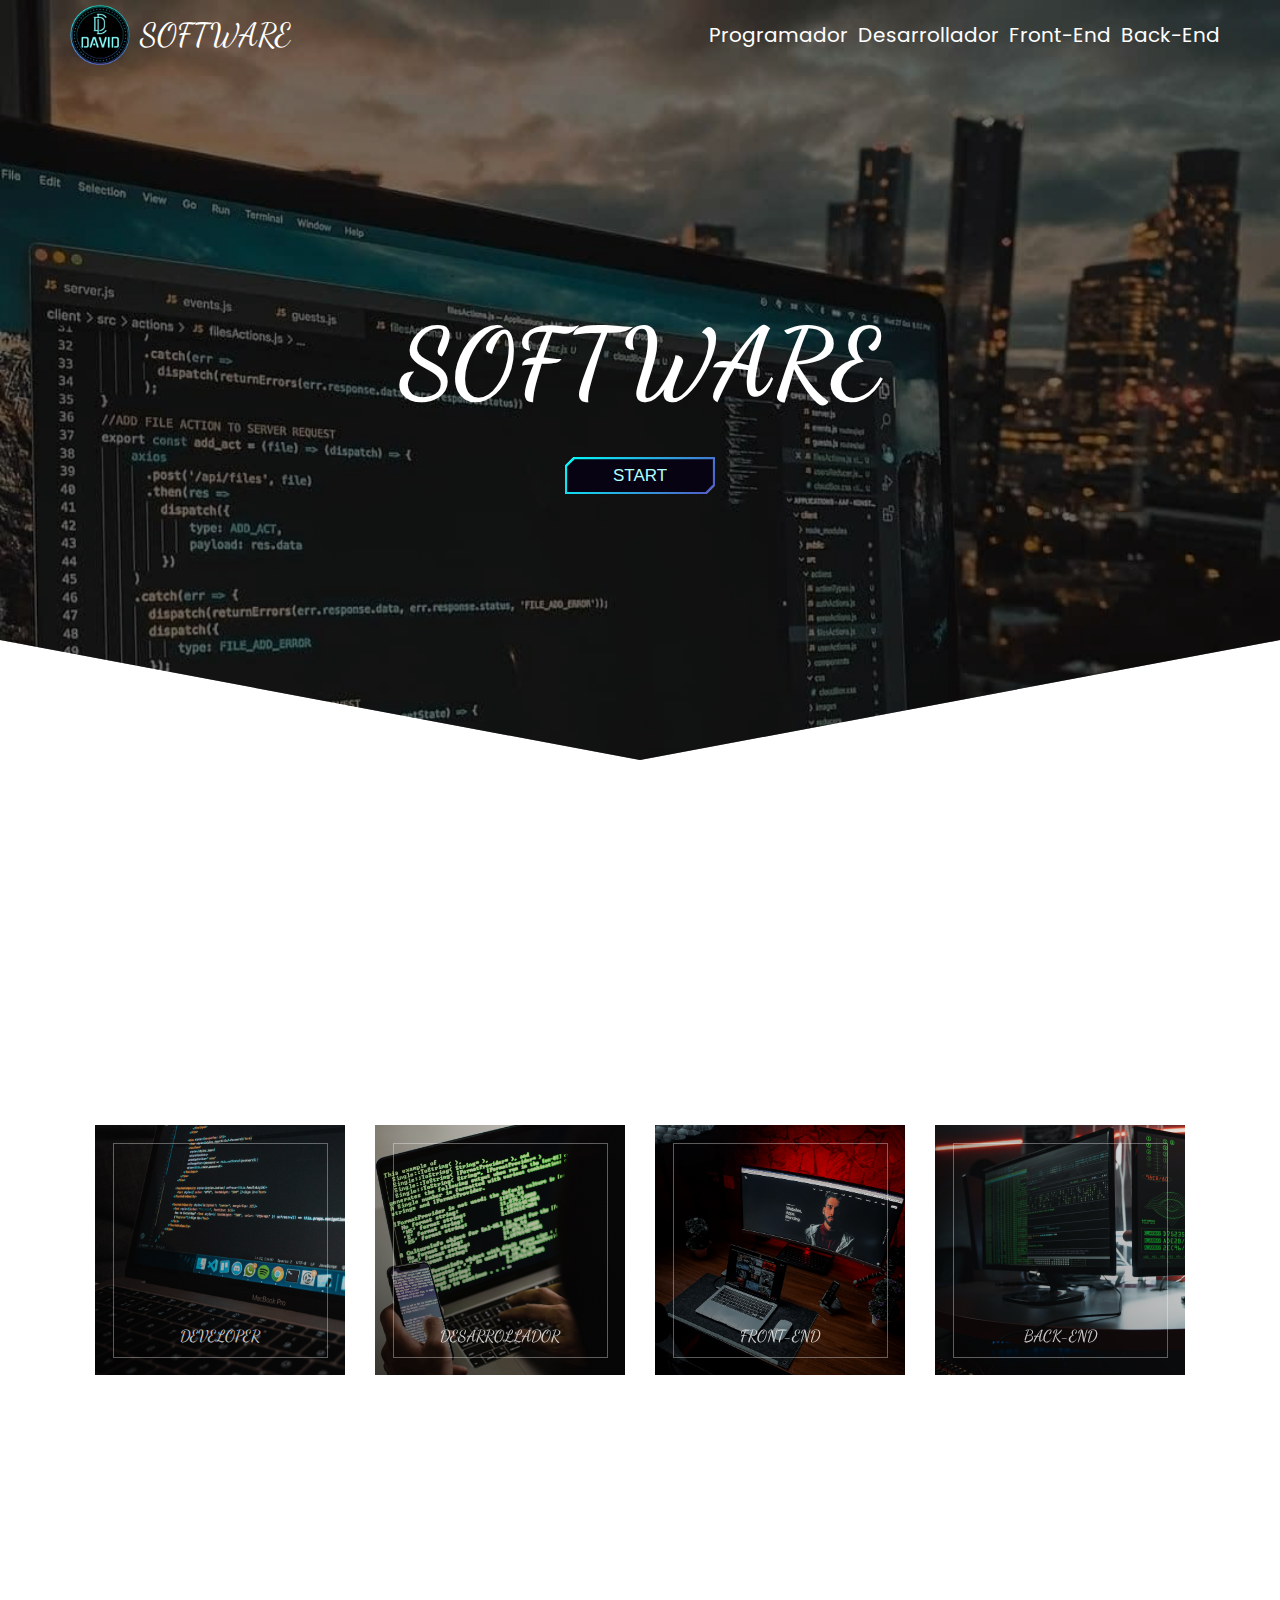
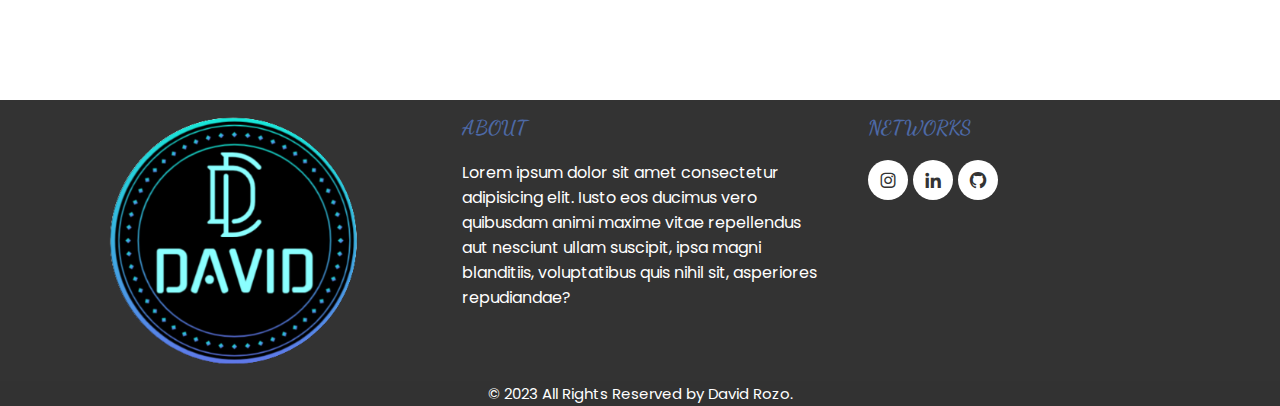
==== index.HTML @ 2abbb398 "Se agrega el proyecto" ====
<!DOCTYPE html>
<html lang="en">

<head>
    <meta charset="UTF-8">
    <meta http-equiv="X-UA-Compatible" content="IE=edge">
    <meta name="viewport" content="width=device-width, initial-scale=1.0">
    <link href='https://unpkg.com/boxicons@2.1.4/css/boxicons.min.css' rel='stylesheet'>
    <link rel="shortcut icon" href="./ASSETS/IMG/Logo-DavidTr.png" type="image/x-icon">
    <link rel="stylesheet" href="./ASSETS/CSS/style.css">
    <title>Document</title>
</head>

<body>
    <header class="hero">
        <nav class="nav container">
            <div class="nav_logo">
                <img src="./ASSETS/IMG/Logo-DavidTr.png" alt="Logo-DavidTR">
                <span>SOFTWARE</span>
            </div>

            <ul class="nav_link nav__link--menu">
                <li class="nav_items">
                    <a href="#" class="nav_links">Programador</a>
                </li>
                <li class="nav_items">
                    <a href="#" class="nav_links">Desarrollador</a>
                </li>
                <li class="nav_items">
                    <a href="#" class="nav_links">Front-End</a>
                </li>
                <li class="nav_items">
                    <a href="#" class="nav_links">Back-End</a>
                </li>
            </ul>
        </nav>
        <section class="hero__container container">
            <h1 class="hero__title">SOFTWARE</h1>
            <button class="btn">
                START
            </button>
        </section>
    </header>
    <div class="content">
        <div class="content-cards">

            <div class="card-wrap">
                <div class="card-1">
                    <a class="face front" href="#">
                        <div class="title-wrapper">
                            <div class="title">Developer</div>
                        </div>
                    </a>
                </div>
            </div>
    
            <div class="card-wrap">
                <div class="card-2">
                    <a class="face front" href="#">
                        <div class="title-wrapper">
                            <div class="title">Desarrollador</div>
                        </div>
                    </a>
                </div>
            </div>

            <div class="card-wrap">
                <div class="card-3">
                    <a class="face front" href="#">
                        <div class="title-wrapper">
                            <div class="title">Front-End</div>
                        </div>
                    </a>
                </div>
            </div>

            <div class="card-wrap">
                <div class="card-4">
                    <a class="face front" href="#">
                        <div class="title-wrapper">
                            <div class="title">Back-End</div>
                        </div>
                    </a>
                </div>
            </div>

        </div>
    </div>

    <Footer class="footer">
        <div class="footer-content">
            <div class="logo-footer">
                <figure>
                    <img src="./ASSETS/IMG/Logo-DavidTr.png"
                        alt="">
                </figure>
            </div>
            <div class="concerning">
                <h2>About</h2>
                <p>Lorem ipsum dolor sit amet consectetur adipisicing elit. Iusto eos ducimus vero quibusdam animi
                    maxime
                    vitae repellendus aut nesciunt ullam suscipit, ipsa magni blanditiis, voluptatibus quis nihil sit,
                    asperiores repudiandae?</p>
            </div>
            <div class="networks">
                <h2>Networks</h2>
                <ul class="social-icons">
                    <li>
                        <a href="#" target="_blank" style="--clr: radial-gradient(circle at 30% 107%, #fdf497 0%, #fdf497 5%, #fd5949 45%,#d6249f 60%,#285AEB 90%);">
                            <i class='bx bxl-instagram'></i>
                        </a>
                    </li>
                    <li>
                        <a href="#" target="_blank" style="--clr: #7072f0;">
                            <i class='bx bxl-linkedin'></i>
                        </a>
                    </li>
                    <li>
                        <a href="https://github.com/Dav1d-Tr" target="_blank" style="--clr: #238636;">
                            <i class='bx bxl-github'></i>
                        </a>
                    </li>
                </ul>
            </div>
        </div>
        <div class="licence">
            <small>&copy; 2023 All Rights Reserved by David Rozo.</small>
        </div>
    </Footer>

</body>

</html>
---- ASSETS/CSS/style.css ----
@import url('https://fonts.googleapis.com/css2?family=Poppins:wght@300;400;600;700&display=swap');
@import url('https://fonts.googleapis.com/css2?family=Acme&family=Dancing+Script:wght@700&display=swap');

* {
    margin: 0;
    padding: 0;
    box-sizing: border-box;
}

body {
    font-family: 'Poppins', sans-serif;
}

.container {
    width: 90%;
    max-width: 1200px;
    margin: 0 auto;
    overflow: hidden;
    padding: var(--padding-container);
}

.hero {
    width: 100%;
    height: 100vh;
    min-height: 600px;
    max-height: 800px;
    position: relative;
    display: grid;
    grid-template-rows: 100px 1fr;
    color: #fff;
}

.hero::before {
    content: "";
    position: absolute;
    top: 0;
    left: 0;
    width: 100%;
    height: 100%;
    background-image: linear-gradient(180deg, #0000008c 0%, #0000008c 100%), url('../IMG/Programming-city.jpeg');
    background-size: cover;
    clip-path: polygon(0 0, 100% 0, 100% 80%, 50% 95%, 0 80%);
    z-index: -1;
}

/* Nav */

.nav {
    width: 100%;
    height: 70px;
    display: flex;
    justify-content: space-between;
    align-items: center;
    background: transparent;
    color: #fff;
    padding: 10px 20px;
}

.nav_logo {
    font-family: 'Acme', sans-serif;
    font-family: 'Dancing Script', cursive;
    padding: 10px;
    display: flex;
    justify-content: center;
    align-items: center;
    font-size: 2rem;
}

.nav_logo img {
    width: 60px;
    margin-right: 10px;
}

.nav__link--menu {
    display: flex;
    justify-content: center;
    align-items: center;
    column-gap: 10px;
}

.nav_items {
    list-style: none;
}

.nav_items a {
    text-decoration: none;
    color: #fff;
    font-size: 20px;
}

/* Hero container */

.hero__container {
    max-width: 800px;
    --padding-container: 0;
    display: flex;
    justify-content: center;
    align-items: center;
    flex-direction: column;
    grid-template-columns: max-content;
    gap: 1em;
    padding-bottom: 100px;
    text-align: center;
}

.hero__title {
    font-size: 6rem;
    font-family: 'Acme', sans-serif;
    font-family: 'Dancing Script', cursive;
    margin-bottom: 20px;
}

.btn {
    --border-color: linear-gradient(-45deg, #ffae00, #7e03aa, #00fffb);
    --border-width: .125em;
    --curve-size: .5em;
    --blur: 30px;
    --bg: #080312;
    --color: #afffff;
    width: 150px;
    color: var(--color);
    /* use position: relative; so that BG is only for .btn */
    position: relative;
    isolation: isolate;
    display: inline-grid;
    place-content: center;
    padding: .5em 1.5em;
    font-size: 17px;
    border: 0;
    text-transform: uppercase;
    box-shadow: 10px 10px 20px rgba(0, 0, 0, .6);
    clip-path: polygon(
            /* Top-left */
            0% var(--curve-size),

            var(--curve-size) 0,
            /* top-right */
            100% 0,
            100% calc(100% - var(--curve-size)),

            /* bottom-right 1 */
            calc(100% - var(--curve-size)) 100%,
            /* bottom-right 2 */
            0 100%);
    transition: color 250ms;
}

.btn::after,
.btn::before {
    content: '';
    position: absolute;
    inset: 0;
}

.btn::before {
    background: var(--border-color);
    background-size: 300% 300%;
    animation: move-bg7234 5s ease infinite;
    z-index: -2;
}

@keyframes move-bg7234 {
    0% {
        background-position: 31% 0%
    }

    50% {
        background-position: 70% 100%
    }

    100% {
        background-position: 31% 0%
    }
}

.btn::after {
    background: var(--bg);
    z-index: -1;
    clip-path: polygon(
            /* Top-left */
            var(--border-width) calc(var(--curve-size) + var(--border-width) * .5),

            calc(var(--curve-size) + var(--border-width) * .5) var(--border-width),

            /* top-right */
            calc(100% - var(--border-width)) var(--border-width),

            calc(100% - var(--border-width)) calc(100% - calc(var(--curve-size) + var(--border-width) * .5)),

            /* bottom-right 1 */
            calc(100% - calc(var(--curve-size) + var(--border-width) * .5)) calc(100% - var(--border-width)),
            /* bottom-right 2 */
            var(--border-width) calc(100% - var(--border-width)));
    transition: clip-path 500ms;
}

.btn:where(:hover, :focus)::after {
    clip-path: polygon(
            /* Top-left */
            calc(100% - var(--border-width)) calc(100% - calc(var(--curve-size) + var(--border-width) * 0.5)),

            calc(100% - var(--border-width)) var(--border-width),

            /* top-right */
            calc(100% - var(--border-width)) var(--border-width),

            calc(100% - var(--border-width)) calc(100% - calc(var(--curve-size) + var(--border-width) * .5)),

            /* bottom-right 1 */
            calc(100% - calc(var(--curve-size) + var(--border-width) * .5)) calc(100% - var(--border-width)),

            /* bottom-right 2 */
            calc(100% - calc(var(--curve-size) + var(--border-width) * 0.5)) calc(100% - var(--border-width)));
    transition: 200ms;
}

.btn:where(:hover, :focus) {
    color: #fff;
}

/* ====== Cards ======*/

.content {
    width: 100%;
    height: 100vh;
    display: grid;
    place-items: center;
    padding: 1rem;
}

.content-cards {
    display: flex;
    flex-direction: row;
    flex-wrap: wrap;
    justify-content: center;
    gap: 30px;
}

.card-wrap {
    position: relative;
    width: 250px;
    height: 250px;
}

.card-wrap .card-1 .front {
    background: #222 url(../IMG/Developer.jpg) no-repeat;
    background-size: cover;
}

.card-wrap .card-2 .front {
    background: #222 url(../IMG/Desarrollador.jpg) no-repeat;
    background-size: 105%;
}

.card-wrap .card-3 .front {
    background: #222 url(../IMG/Front-End.jpg) no-repeat;
    background-size: cover;
}

.card-wrap .card-4 .front {
    background: #222 url(../IMG/Back-End.jpg) no-repeat;
    background-size: cover;
}

.face {
    color: #fff;
    text-decoration: none;
    display: flex;
    justify-content: center;
    align-items: flex-end;
    flex-wrap: wrap;
    position: absolute;
    width: 100%;
    height: 100%;
    -webkit-backface-visibility: hidden;
    backface-visibility: hidden;
}

.face.front {
    z-index: 20;
    overflow: hidden;
    background-repeat: no-repeat;
    background-position: 50% 50%;
}

.face.front::before {
    position: absolute;
    top: -1px;
    right: -1px;
    bottom: -1px;
    left: -1px;
    content: "";
    background: linear-gradient(45deg, rgba(0, 0, 0, 0.95) 0%, rgba(0, 0, 0, 0.5) 40%, rgba(0, 0, 0, 0.1) 100%) no-repeat;
    opacity: 0.7;
    z-index: 20;
    transition: opacity 0.2s ease;
}

.face.front::after {
    position: absolute;
    top: 7%;
    right: 7%;
    bottom: 7%;
    left: 7%;
    border: 1px solid rgba(255, 255, 255, 0.35);
    z-index: 100;
    content: "";
}

.face.front .title-wrapper {
    position: absolute;
    bottom: 3%;
    left: 20%;
    right: 20%;
    overflow: hidden;
    display: flex;
    justify-content: center;
    align-items: center;
    text-align: center;
    flex-wrap: wrap;
    z-index: 100;
    transform: translateY(0);
    transition: transform 0.28s ease;
}

.face.front .title-wrapper .title {
    position: relative;
    font-family: 'Acme', sans-serif;
    font-family: 'Dancing Script', cursive;
    width: 100%;
    text-transform: uppercase;
    font-size: 1rem;
    line-height: 1;
    opacity: 0.8;
    transition: opacity 0.2s ease;
}

.face.front .title-wrapper .title::after {
    display: block;
    margin: 7% auto 8% auto;
    width: 100%;
    height: 1px;
    content: "";
    background-color: #fff;
    opacity: 0.5;
    transform: scale(0);
    transition: transform 0.15s;
}

.face.front:hover::before {
    opacity: 0.9;
}

.face.front:hover .title-wrapper {
    transform: translateY(-50%);
}

.face.front:hover .title-wrapper .title {
    opacity: 1;
}

.face.front:hover .title-wrapper .title::after {
    transform: scale(1);
    opacity: 0.5;
    transition-delay: 0.15s;
    transition-duration: 0.2s;
}


/* ---> footer <---*/

.footer {
    width: 100%;
    background: #333;
}

.footer .footer-content {
    width: 100%;
    max-width: 1200px;
    margin: auto;
    display: grid;
    grid-template-columns: repeat(3, 1fr);
    grid-gap: 50px;
    padding: 1em;
}

.footer .footer-content .logo-footer figure {
    width: 100%;
    height: 100%;
    display: flex;
    justify-content: center;
    align-items: center;
}

.footer .footer-content .logo-footer figure img {
    width: 250px;
}

.footer .footer-content h2 {
    font-family: 'Acme', sans-serif;
    font-family: 'Dancing Script', cursive;
    color: #4d69a6;
    margin-bottom: 20px;
    font-size: 20px;
    text-transform: uppercase;
}

.footer .footer-content p {
    color: #ffffff;
}

.social-icons {
    list-style: none;
    display: flex;
    margin: 0;
}

.social-icons li {
    display: inline-block;
    padding: 0;
    margin-right: 5px;
}

.social-icons li:last-child {
    margin-right: 0;
}

.social-icons li a {
    font-size: 20px;
    display: block;
    text-align: center;
    border-radius: 50%;
    width: 40px;
    height: 40px;
    line-height: 40px;
    background: #444;
    color: #ddd;
    transition: 0.3s;
}

.social-icons li a i {
    line-height: 40px !important;
}

.social-icons {
    width: 40px;
}

.social-icons li {
    margin-bottom: 5px;
}

.social-icons li:last-child {
    margin-right: 0;
}

.social-icons li a {
    background: #ffffff;
    color: #333;
}

.social-icons li a:hover {
    background: var(--clr);
    color: #fff;
}

.footer .licence {
    background: #3333;
    text-align: center;
    color: #ffffff;
}

.footer .licence small {
    font-size: 15px;
}

@media screen and (max-width: 768px) {
    .nav {
        width: 100%;
        height: 70px;
        display: flex;
        justify-content: space-between;
        align-items: center;
        background: transparent;
        color: #fff;
        padding: 5px 5px;
    }

    .nav_logo {
        font-family: 'Acme', sans-serif;
        font-family: 'Dancing Script', cursive;
        padding: 10px;
        display: flex;
        justify-content: center;
        align-items: center;
        font-size: 2rem;
    }

    .nav_logo img {
        width: 50px;
        margin-right: 5px;
    }

    .nav__link--menu {
        display: flex;
        justify-content: center;
        align-items: center;
        column-gap: 10px;
    }

    .nav_items {
        list-style: none;
    }

    .nav_items a {
        text-decoration: none;
        color: #fff;
        font-size: 20px;
    }

    /* Hero container */

    .hero__title {
        font-size: 3.5rem;
        font-family: 'Acme', sans-serif;
        font-family: 'Dancing Script', cursive;
        margin-bottom: 20px;
    }

    /* ====== Cards ======*/

    .content {
        width: 100%;
        height: 200vh;
        display: grid;
        place-items: center;
        padding: 1rem;
    }

    .content-cards {
        display: flex;
        flex-direction: row;
        flex-wrap: wrap;
        justify-content: center;
        gap: 20px;
    }

    .card-wrap {
        position: relative;
        width: 250px;
        height: 250px;
    }

    .card-wrap .card-1 .front {
        background: #222 url(../IMG/Developer.jpg) no-repeat;
        background-size: cover;
    }

    .card-wrap .card-2 .front {
        background: #222 url(../IMG/Desarrollador.jpg) no-repeat;
        background-size: 105%;
    }

    .card-wrap .card-3 .front {
        background: #222 url(../IMG/Front-End.jpg) no-repeat;
        background-size: cover;
    }

    .card-wrap .card-4 .front {
        background: #222 url(../IMG/Back-End.jpg) no-repeat;
        background-size: cover;
    }

    .face {
        color: #fff;
        text-decoration: none;
        display: flex;
        justify-content: center;
        align-items: flex-end;
        flex-wrap: wrap;
        position: absolute;
        width: 100%;
        height: 100%;
        -webkit-backface-visibility: hidden;
        backface-visibility: hidden;
    }

    .face.front {
        z-index: 20;
        overflow: hidden;
        background-repeat: no-repeat;
        background-position: 50% 50%;
    }

    .face.front::before {
        position: absolute;
        top: -1px;
        right: -1px;
        bottom: -1px;
        left: -1px;
        content: "";
        background: linear-gradient(45deg, rgba(0, 0, 0, 0.95) 0%, rgba(0, 0, 0, 0.5) 40%, rgba(0, 0, 0, 0.1) 100%) no-repeat;
        opacity: 0.7;
        z-index: 20;
        transition: opacity 0.2s ease;
    }

    .face.front::after {
        position: absolute;
        top: 7%;
        right: 7%;
        bottom: 7%;
        left: 7%;
        border: 1px solid rgba(255, 255, 255, 0.35);
        z-index: 100;
        content: "";
    }

    .face.front .title-wrapper {
        position: absolute;
        bottom: 3%;
        left: 20%;
        right: 20%;
        overflow: hidden;
        display: flex;
        justify-content: center;
        align-items: center;
        text-align: center;
        flex-wrap: wrap;
        z-index: 100;
        transform: translateY(0);
        transition: transform 0.28s ease;
    }

    .face.front .title-wrapper .title {
        position: relative;
        font-family: 'Acme', sans-serif;
        font-family: 'Dancing Script', cursive;
        width: 100%;
        text-transform: uppercase;
        font-size: 1rem;
        line-height: 1;
        opacity: 0.8;
        transition: opacity 0.2s ease;
    }

    .face.front .title-wrapper .title::after {
        display: block;
        margin: 7% auto 8% auto;
        width: 100%;
        height: 1px;
        content: "";
        background-color: #fff;
        opacity: 0.5;
        transform: scale(0);
        transition: transform 0.15s;
    }

    .face.front:hover::before {
        opacity: 0.9;
    }

    .face.front:hover .title-wrapper {
        transform: translateY(-50%);
    }

    .face.front:hover .title-wrapper .title {
        opacity: 1;
    }

    .face.front:hover .title-wrapper .title::after {
        transform: scale(1);
        opacity: 0.5;
        transition-delay: 0.15s;
        transition-duration: 0.2s;
    }

    .footer .footer-content {
        margin: auto;
        width: 90%;
        grid-template-columns: repeat(1, 1fr);
        grid-gap: 30px;
        padding: 1em;
    }

    .footer .footer-content h2,
    p {
        text-align: center;
    }

    .social-icons {
        width: 100%;
        display: flex;
        justify-content: center;
        display: flex;
        list-style: none;
        margin: 0 auto;
    }
    
    .social-icons li {
        display: flex;
        padding: 0;
        margin-right: 5px;
        margin-bottom: 0;
    }
    
    .social-icons li:last-child {
        margin-right: 0;
    }
    
    .social-icons li a {
        display: flex;
        justify-content: center;
        text-align: center;
        text-decoration: none;
    }
    
    .social-icons li a i {
        line-height: 40px !important;
    }
    
    .social-icons li a {
        background: #444;
        color: #ddd;
    }
    
    .social-icons li a:hover {
        background: var(--clr);
        color: #fff;
    }
}
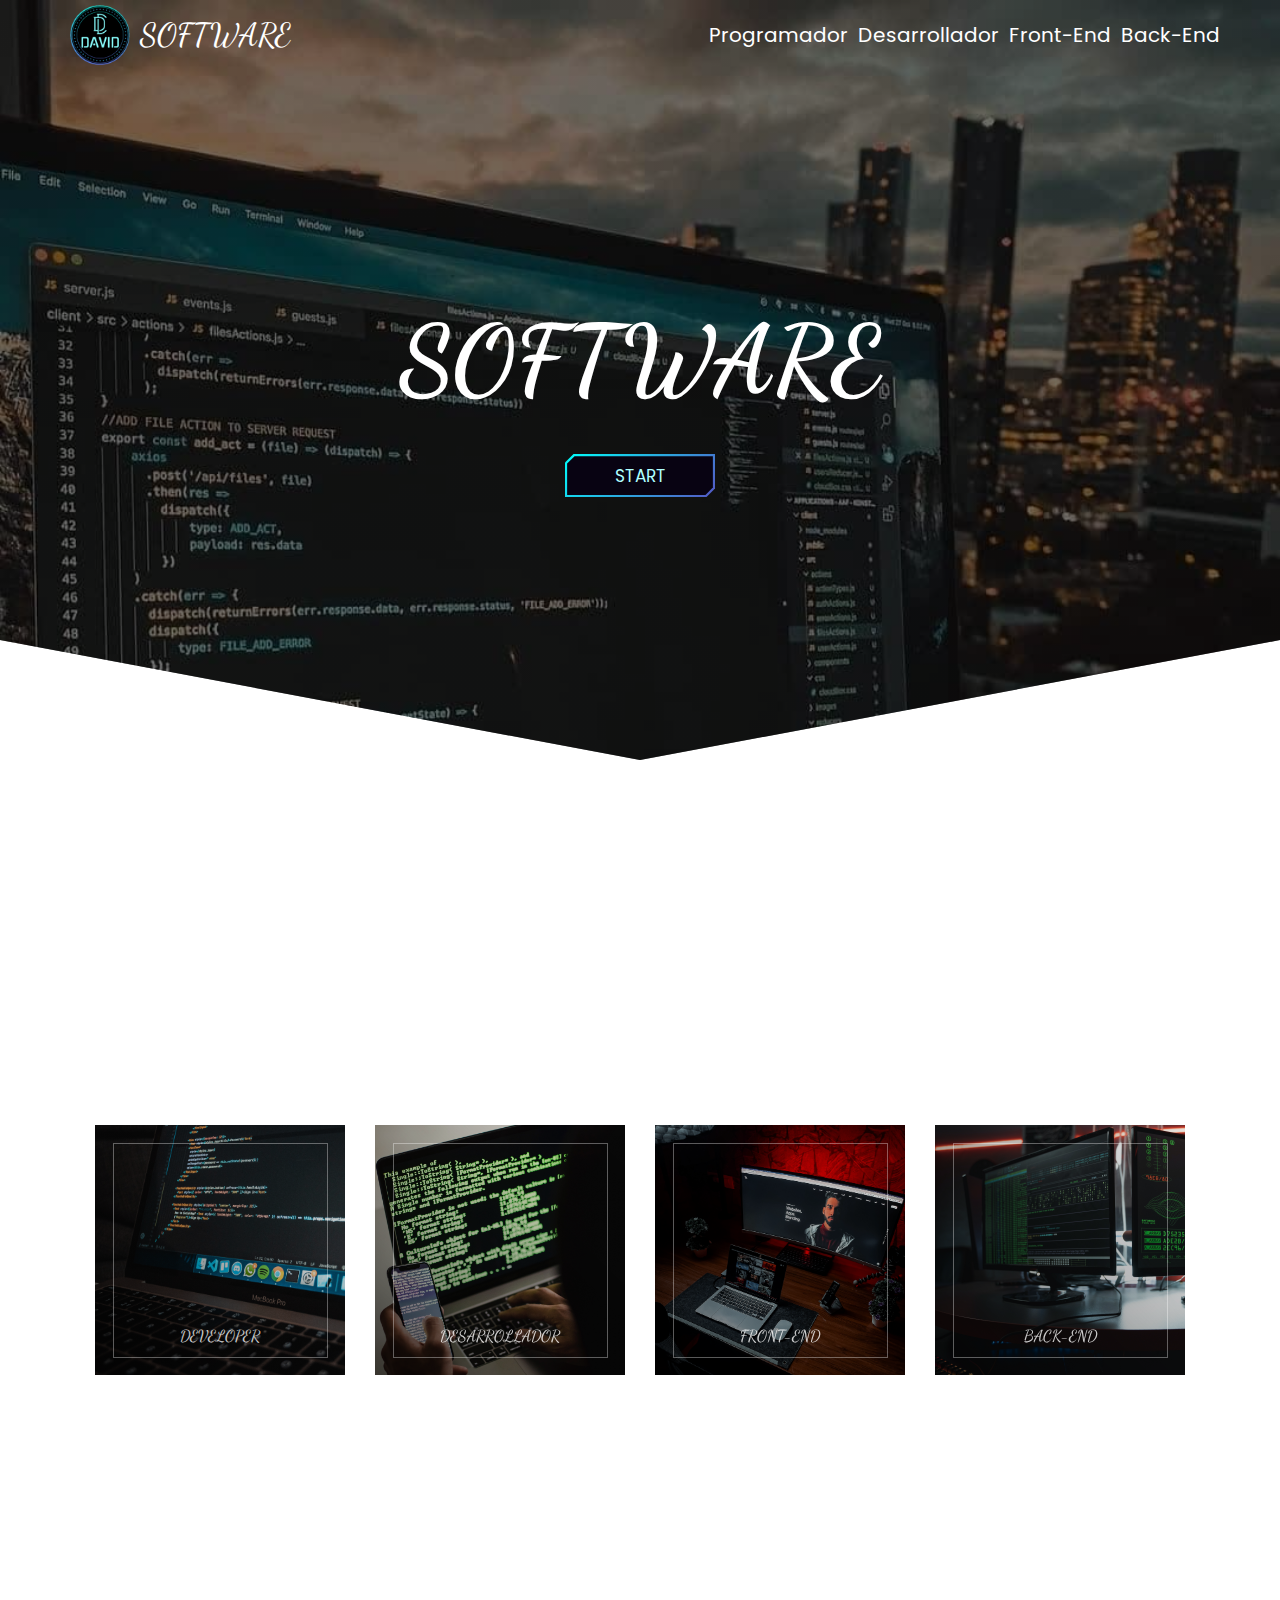
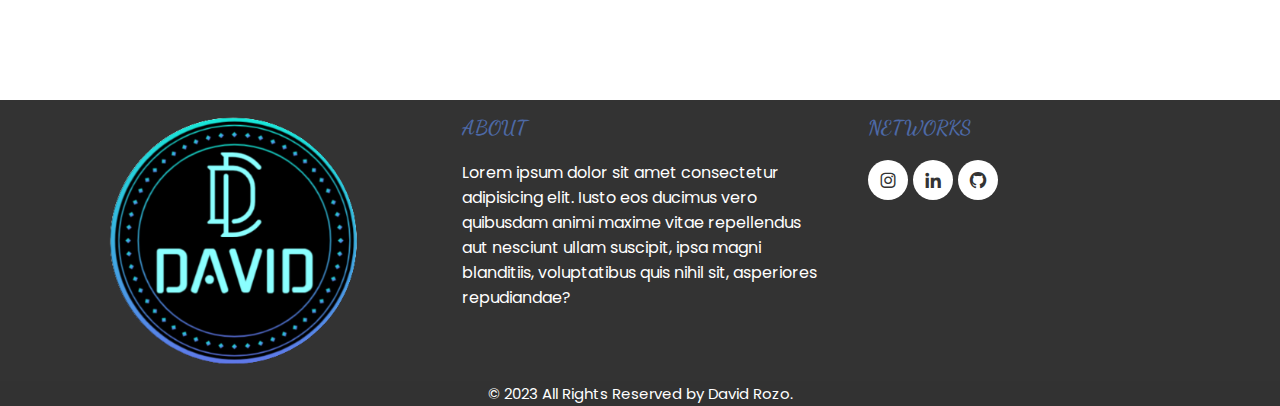
==== commit 4e0e7fd8: "Se agrega el efecto scroll" ====
--- a/index.HTML
+++ b/index.HTML
@@ -8,7 +8,7 @@
     <link href='https://unpkg.com/boxicons@2.1.4/css/boxicons.min.css' rel='stylesheet'>
     <link rel="shortcut icon" href="./ASSETS/IMG/Logo-DavidTr.png" type="image/x-icon">
     <link rel="stylesheet" href="./ASSETS/CSS/style.css">
-    <title>Document</title>
+    <title>Software || David-Tr</title>
 </head>
 
 <body>
@@ -36,12 +36,13 @@
         </nav>
         <section class="hero__container container">
             <h1 class="hero__title">SOFTWARE</h1>
-            <button class="btn">
+            <a class="btn" href="#software">
                 START
-            </button>
+            </a>
         </section>
     </header>
-    <div class="content">
+
+    <div class="content" id="software">
         <div class="content-cards">
 
             <div class="card-wrap">
--- a/ASSETS/CSS/style.css
+++ b/ASSETS/CSS/style.css
@@ -5,6 +5,10 @@
     margin: 0;
     padding: 0;
     box-sizing: border-box;
+}
+
+html{
+    scroll-behavior: smooth;
 }
 
 body {
@@ -143,6 +147,7 @@
             /* bottom-right 2 */
             0 100%);
     transition: color 250ms;
+    text-decoration: none;
 }
 
 .btn::after,
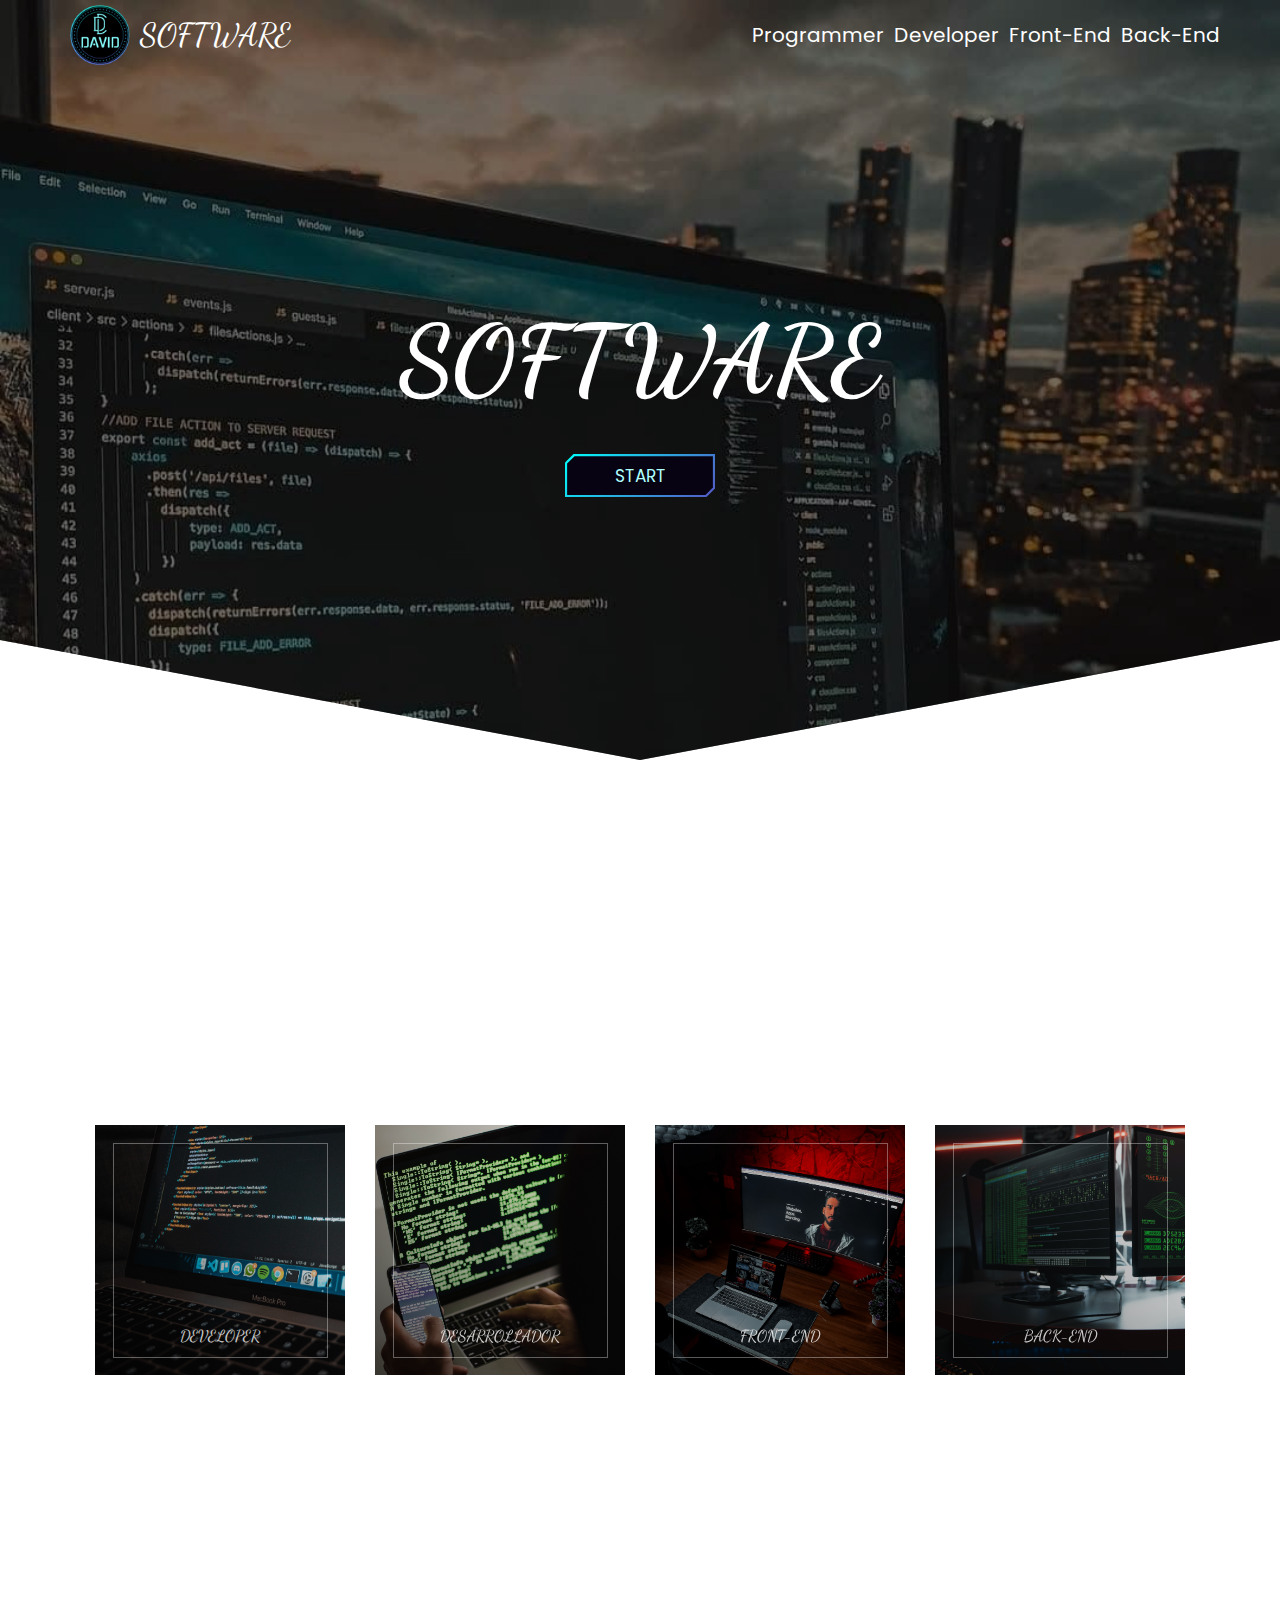
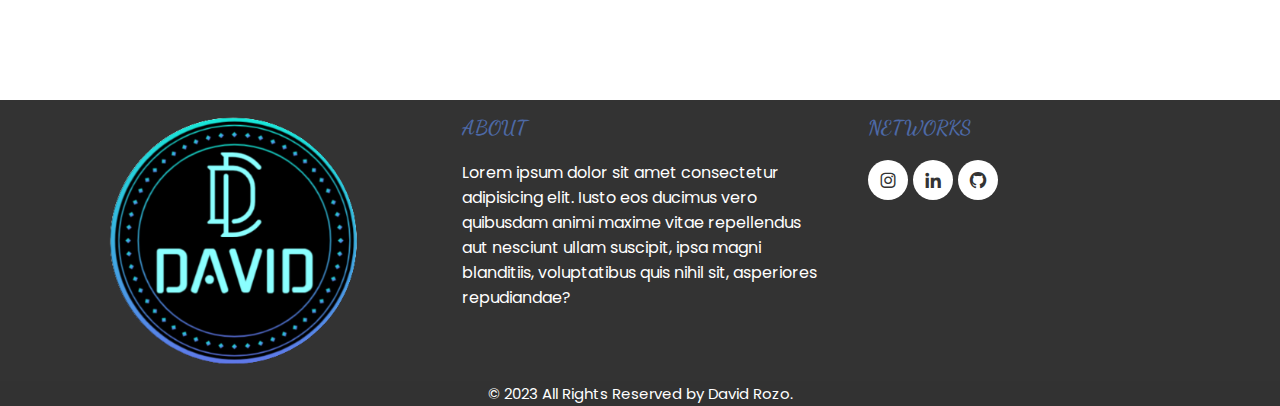
==== commit a346aabe: "Se agreganron los enlaces" ====
--- a/index.HTML
+++ b/index.HTML
@@ -21,10 +21,10 @@
 
             <ul class="nav_link nav__link--menu">
                 <li class="nav_items">
-                    <a href="#" class="nav_links">Programador</a>
+                    <a href="./ASSETS/HTML/Programmer.HTML" class="nav_links">Programmer</a>
                 </li>
                 <li class="nav_items">
-                    <a href="#" class="nav_links">Desarrollador</a>
+                    <a href="./ASSETS/HTML/Developer.HTML" class="nav_links">Developer</a>
                 </li>
                 <li class="nav_items">
                     <a href="#" class="nav_links">Front-End</a>
--- a/ASSETS/CSS/style.css
+++ b/ASSETS/CSS/style.css
@@ -90,8 +90,12 @@
     text-decoration: none;
     color: #fff;
     font-size: 20px;
-}
-
+    transition: .5s;
+}
+
+.nav_items a:hover {
+    color: #6C63FF;
+}
 /* Hero container */
 
 .hero__container {
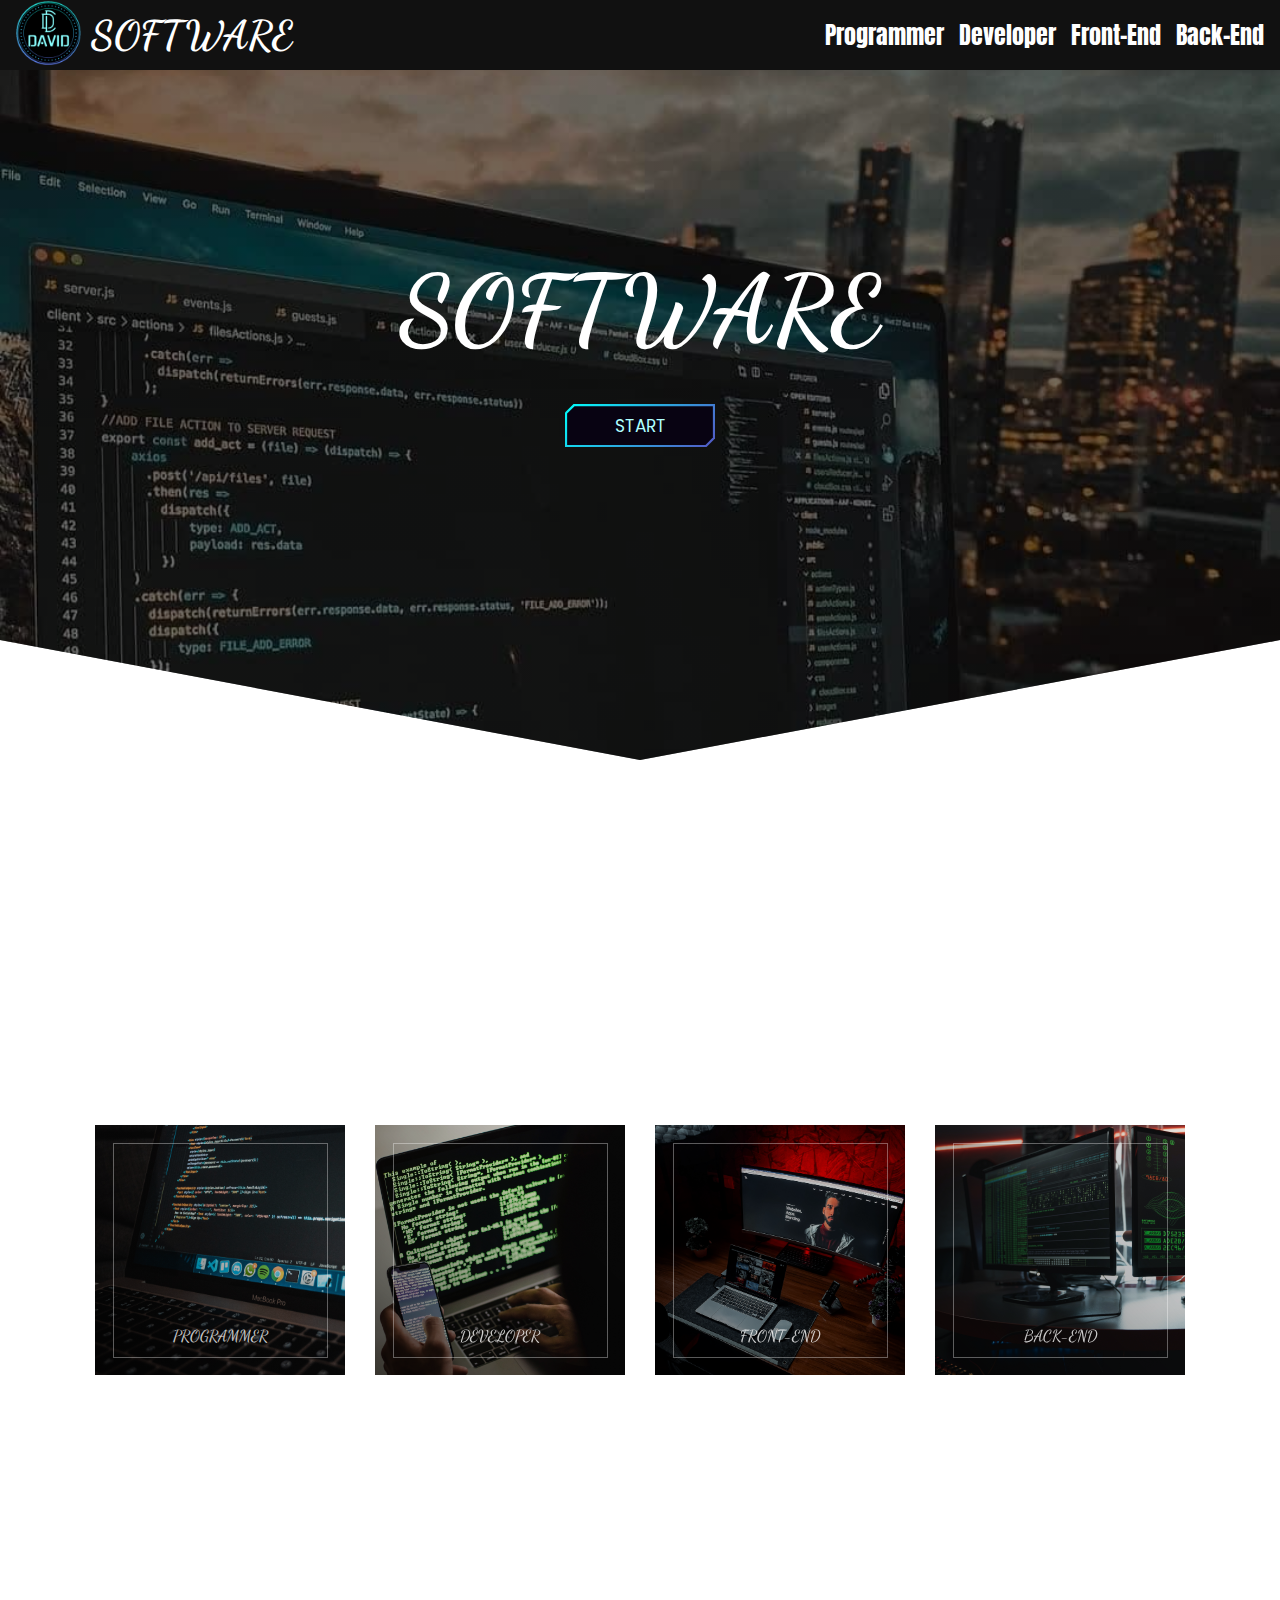
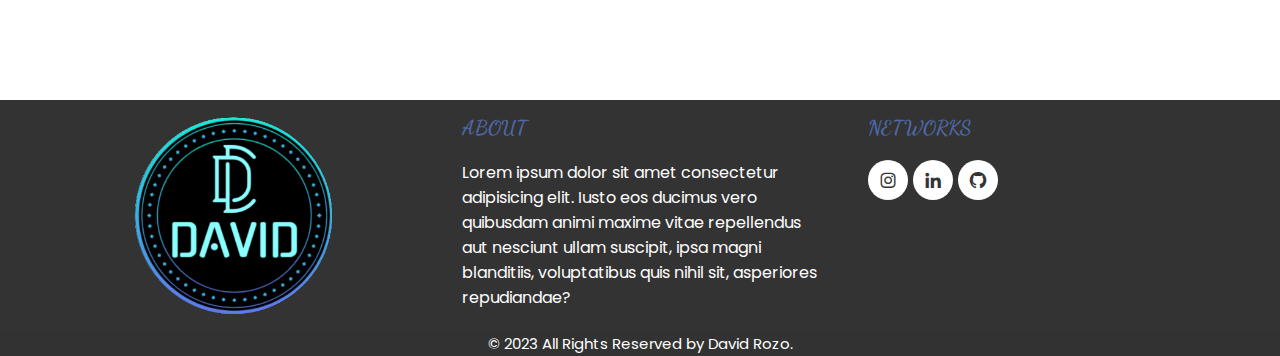
==== commit cf2ea594: "Final del proyecto" ====
--- a/index.HTML
+++ b/index.HTML
@@ -12,44 +12,53 @@
 </head>
 
 <body>
-    <header class="hero">
-        <nav class="nav container">
-            <div class="nav_logo">
-                <img src="./ASSETS/IMG/Logo-DavidTr.png" alt="Logo-DavidTR">
-                <span>SOFTWARE</span>
+    <div class="hero">
+        <header>
+            <div class="logo">
+                <a href="/index.HTML">
+                    <img src="./ASSETS/IMG/Logo-DavidTr.png" alt="DavidTr">
+                </a>
+                <h1>SOFTWARE</h1>
             </div>
+            <div class="hamburger">
+                <div class="line"></div>
+                <div class="line"></div>
+                <div class="line"></div>
+            </div>
+            <nav class="nav">
+                <ul>
+                    <li>
+                        <a href="./ASSETS/HTML/Programmer.HTML" class="link">Programmer</a>
+                    </li>
+                    <li>
+                        <a href="./ASSETS/HTML/Developer.HTML" class="link">Developer</a>
+                    </li>
+                    <li>
+                        <a href="./ASSETS/HTML/Front-End.HTML" class="link">Front-End</a>
+                    </li>
+                    <li>
+                        <a href="./ASSETS/HTML/Back-End.HTML" class="link">Back-End</a>
+                    </li>
+                </ul>
+            </nav>
+        </header>
 
-            <ul class="nav_link nav__link--menu">
-                <li class="nav_items">
-                    <a href="./ASSETS/HTML/Programmer.HTML" class="nav_links">Programmer</a>
-                </li>
-                <li class="nav_items">
-                    <a href="./ASSETS/HTML/Developer.HTML" class="nav_links">Developer</a>
-                </li>
-                <li class="nav_items">
-                    <a href="#" class="nav_links">Front-End</a>
-                </li>
-                <li class="nav_items">
-                    <a href="#" class="nav_links">Back-End</a>
-                </li>
-            </ul>
-        </nav>
         <section class="hero__container container">
             <h1 class="hero__title">SOFTWARE</h1>
             <a class="btn" href="#software">
                 START
             </a>
         </section>
-    </header>
+    </div>
 
     <div class="content" id="software">
         <div class="content-cards">
 
             <div class="card-wrap">
                 <div class="card-1">
-                    <a class="face front" href="#">
+                    <a class="face front" href="./ASSETS/HTML/Programmer.HTML">
                         <div class="title-wrapper">
-                            <div class="title">Developer</div>
+                            <div class="title">Programmer</div>
                         </div>
                     </a>
                 </div>
@@ -57,9 +66,9 @@
     
             <div class="card-wrap">
                 <div class="card-2">
-                    <a class="face front" href="#">
+                    <a class="face front" href="./ASSETS/HTML/Developer.HTML">
                         <div class="title-wrapper">
-                            <div class="title">Desarrollador</div>
+                            <div class="title">Developer</div>
                         </div>
                     </a>
                 </div>
@@ -67,7 +76,7 @@
 
             <div class="card-wrap">
                 <div class="card-3">
-                    <a class="face front" href="#">
+                    <a class="face front" href="./ASSETS/HTML/Front-End.HTML">
                         <div class="title-wrapper">
                             <div class="title">Front-End</div>
                         </div>
@@ -77,7 +86,7 @@
 
             <div class="card-wrap">
                 <div class="card-4">
-                    <a class="face front" href="#">
+                    <a class="face front" href="./ASSETS/HTML/Back-End.HTML">
                         <div class="title-wrapper">
                             <div class="title">Back-End</div>
                         </div>
@@ -129,6 +138,7 @@
         </div>
     </Footer>
 
+    <script src="./ASSETS/JS/app.js"></script>
 </body>
 
 </html>
--- a/ASSETS/CSS/style.css
+++ b/ASSETS/CSS/style.css
@@ -1,5 +1,6 @@
+@import url('https://fonts.googleapis.com/css2?family=Acme&family=Anton&family=Dancing+Script:wght@700&display=swap');
+@import url('https://fonts.googleapis.com/css2?family=Acme&family=Dancing+Script:wght@700&display=swap');
 @import url('https://fonts.googleapis.com/css2?family=Poppins:wght@300;400;600;700&display=swap');
-@import url('https://fonts.googleapis.com/css2?family=Acme&family=Dancing+Script:wght@700&display=swap');
 
 * {
     margin: 0;
@@ -16,9 +17,8 @@
 }
 
 .container {
-    width: 90%;
-    max-width: 1200px;
-    margin: 0 auto;
+    width: 100%;
+    margin: auto auto;
     overflow: hidden;
     padding: var(--padding-container);
 }
@@ -29,8 +29,8 @@
     min-height: 600px;
     max-height: 800px;
     position: relative;
-    display: grid;
-    grid-template-rows: 100px 1fr;
+    display: flex;
+    flex-direction: column;
     color: #fff;
 }
 
@@ -49,53 +49,66 @@
 
 /* Nav */
 
-.nav {
-    width: 100%;
+header {
+    position: fixed;
+    width: 100vw;
     height: 70px;
+    background: #111;
     display: flex;
     justify-content: space-between;
     align-items: center;
-    background: transparent;
-    color: #fff;
-    padding: 10px 20px;
-}
-
-.nav_logo {
-    font-family: 'Acme', sans-serif;
+    padding: 1em;
+    z-index: 100;
+    top: 0;
+    left: 0;
+}
+
+header .logo {
     font-family: 'Dancing Script', cursive;
-    padding: 10px;
-    display: flex;
-    justify-content: center;
+    display: flex;
     align-items: center;
-    font-size: 2rem;
-}
-
-.nav_logo img {
-    width: 60px;
+}
+
+header .logo img {
+    width: 65px;
     margin-right: 10px;
 }
 
-.nav__link--menu {
-    display: flex;
-    justify-content: center;
+header .logo h1 {
+    font-size: 40px;
+    color: #ffffff;
+}
+
+header .hamburger {
+    display: none;
+}
+
+header .nav ul {
+    font-family: 'Anton', sans-serif;
+    display: flex;
     align-items: center;
-    column-gap: 10px;
-}
-
-.nav_items {
+    column-gap: 15px;
+}
+
+header .nav ul li {
     list-style: none;
 }
 
-.nav_items a {
+header .nav ul li a {
+    font-size: 24px;
     text-decoration: none;
-    color: #fff;
-    font-size: 20px;
-    transition: .5s;
-}
-
-.nav_items a:hover {
-    color: #6C63FF;
-}
+    color: #ffffff;
+    transition: .3s;
+}
+
+header .nav ul li a:hover {
+    color: #4d69a6;
+}
+
+header .nav ul li a.active {
+    color: #4d69a6;
+}
+
 /* Hero container */
 
 .hero__container {
@@ -402,7 +415,7 @@
 }
 
 .footer .footer-content .logo-footer figure img {
-    width: 250px;
+    width: 200px;
 }
 
 .footer .footer-content h2 {
@@ -484,47 +497,83 @@
 }
 
 @media screen and (max-width: 768px) {
-    .nav {
-        width: 100%;
-        height: 70px;
+    
+    header {
+        height: 65px;
         display: flex;
         justify-content: space-between;
         align-items: center;
-        background: transparent;
-        color: #fff;
-        padding: 5px 5px;
-    }
-
-    .nav_logo {
-        font-family: 'Acme', sans-serif;
-        font-family: 'Dancing Script', cursive;
-        padding: 10px;
-        display: flex;
-        justify-content: center;
-        align-items: center;
-        font-size: 2rem;
-    }
-
-    .nav_logo img {
+        z-index: 100;
+    }
+
+    header .logo img {
         width: 50px;
         margin-right: 5px;
     }
 
-    .nav__link--menu {
-        display: flex;
-        justify-content: center;
-        align-items: center;
-        column-gap: 10px;
-    }
-
-    .nav_items {
-        list-style: none;
-    }
-
-    .nav_items a {
-        text-decoration: none;
-        color: #fff;
+    header .logo h1 {
         font-size: 20px;
+    }
+
+    header .hamburger {
+        display: block;
+        cursor: pointer;
+    }
+
+    header .hamburger .line {
+        width: 30px;
+        height: 3px;
+        background: #ffffff;
+        margin: 6px 0;
+        border-radius: 20px;
+    }
+
+    header .nav {
+        height: 0;
+        position: absolute;
+        top: 60px;
+        left: 0;
+        right: 0;
+        width: 100vw;
+        background: #ffffff;
+        transition: .5s;
+        overflow: hidden;
+    }
+
+    header .nav.active {
+        height: 100vh;
+    }
+
+    header .nav.active ul {
+        opacity: 1;
+    }
+
+    header .nav ul {
+        flex-direction: column;
+        margin: 60px 0 60px 0;
+        text-align: center;
+        transition: .5s;
+    }
+
+    header .nav ul li {
+        margin: 20px auto;
+    }
+
+    header .nav ul li a {
+        margin: 12px;
+    }
+
+    header .nav ul li a {
+        color: rgb(0, 0, 0);
+        transition: .3s;
+    }
+
+    header .nav ul li a:hover {
+        color: #4d69a6;
+    }
+
+    header .nav ul li a.active {
+        color: #4d69a6;
     }
 
     /* Hero container */
@@ -540,7 +589,7 @@
 
     .content {
         width: 100%;
-        height: 200vh;
+        height: 100%;
         display: grid;
         place-items: center;
         padding: 1rem;
